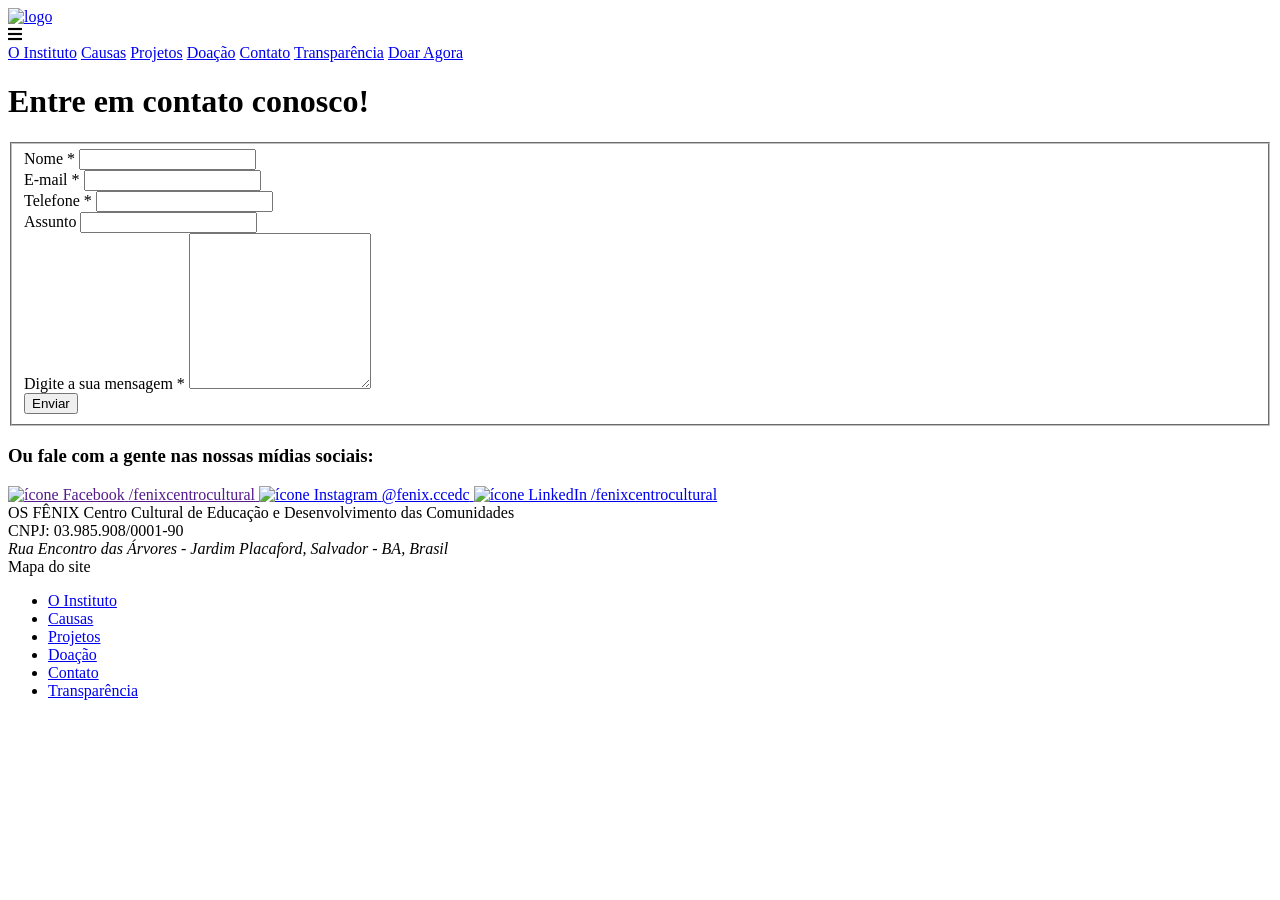
==== contato.html @ a2b57503 "Add files via upload" ====
<!DOCTYPE html>
<html lang="pt-BR">
<head>
    <meta charset="utf-8">
    <meta http-equiv="X-UA-Compatible" content="IE=edge">
    <meta name="viewport" content="width=device-width, initial-scale=1.0">
    <link rel="stylesheet" href="assets/css/contato.1e13ffdb.css">
    <link rel="stylesheet" href="assets/css/contato.9adb14ba.css">
    <link rel="stylesheet" href="assets/css/contato.e5e6963a.css">
    <link rel="stylesheet" href="assets/css/contato.14044068.css">
    <link rel="stylesheet" href="assets/css/custom.css">
    <link rel="stylesheet" href="https://cdnjs.cloudflare.com/ajax/libs/font-awesome/5.13.0/css/all.min.css">
    <link rel="preconnect" href="https://fonts.googleapis.com">
    <link rel="preconnect" href="https://fonts.gstatic.com" crossorigin>
    <link href="https://fonts.googleapis.com/css2?family=PT+Sans&display=swap" rel="stylesheet">
    <link rel="icon" type="image/x-icon" href="assets/img/favicon.405cd09d.ico">
    <title>Fênix - Contato</title>
</head>
<body>
    <div class="wrapper">
        <header class="header">
            <div class="logo">
                <a href="index.html">
                    <img width="200px" height="auto" class="logo-img" src="assets/img/white-logo.a195d627.png" alt="logo">
                </a>
            </div>
            <label id="hamburguer" for="toggle"><i class="fa-bars fas"></i></label>
            <nav class="nav">
                <a href="index.html#instituto" class="nav_item">O Instituto</a>
                <a href="index.html#causas" class="nav_item">Causas</a>
                <a href="projetos.html" class="nav_item">Projetos</a>
                <a href="doacao.html" class="nav_item">Doação</a>
                <a href="contato.html" class="nav_item">Contato</a>
                <a href="transparencia.html" class="nav_item">Transparência</a>
                <a href="doacao.html" class="btn-donate-header">Doar Agora</a>
            </nav>
        </header>
        <div class="main-footer-container">
            <main class="main">
                <h1 class="contact__title">Entre em contato conosco!</h1>
                <form class="contact_form" action="https://formsubmit.co/f207592b0804c199686b032ef77fea7c" method="post">
                    <fieldset class="contact_form_group">
                        <div class="contact_form_field">
                            <label class="contact_label" for="nome">Nome <span class="red">*</span></label>
                            <input class="contact__input" type="text" id="nome" name="nome" required>
                        </div>
                        <div class="contact_form_field">
                            <label class="contact_label" for="email">E-mail <span class="red">*</span></label>
                            <input class="contact__input" type="email" id="email" name="email" required>
                        </div>
                        <div class="contact_form_field">
                            <label class="contact_label" for="tel">Telefone <span class="red">*</span></label>
                            <input class="contact__input" type="tel" id="tel" name="tel" maxlength="15" pattern="\(\d{2}\)\s*\d{4,5}-\d{4,5}" required>
                        </div>
                        <div class="contact_form_field">
                            <label class="contact_label" for="assunto">Assunto</label>
                            <input class="contact__input" type="text" id="assunto" name="assunto">
                        </div>
                        <div class="contact_form_field">
                            <label class="contact_label" for="mensagem">Digite a sua mensagem <span class="red">*</span></label>
                            <textarea class="contact__textarea" name="mensagem" id="mensagem" rows="10" required></textarea>
                        </div>
                        <input type="hidden" name="_next" value="https://www.fenixcentrocultural.org.br/enviado">
                        <button class="contact_form_submit" type="submit">Enviar</button>
                    </fieldset>
                </form>
                <section class="contact_social_media_section">
                    <h3 class="contact_social_media_title">Ou fale com a gente nas nossas mídias sociais:</h3>
                    <div class="contact_social_media_container">
                        <a class="contact_social_media_link" href="" target="_blank">
                            <img class="contact_social_media_img facebook" src="assets/img/Facebook.16cd5753.svg" alt="ícone Facebook">
                            <span>/fenixcentrocultural</span>
                        </a>
                        <a class="contact_social_media_link" href="https://www.instagram.com/fenix.ccedc/" target="_blank">
                            <img class="contact_social_media_img instagram" src="assets/img/instagram (1).8b599b21.svg" alt="ícone Instagram">
                            <span>@fenix.ccedc</span>
                        </a>
                        <a class="contact_social_media_link" href="https://www.linkedin.com/company/fenixcentrocultural/" target="_blank">
                            <img class="contact_social_media_img linkedin" src="assets/img/Linkedin.f9a4b485.svg" alt="ícone LinkedIn">
                            <span>/fenixcentrocultural</span>
                        </a>
                    </div>
                </section>
            </main>
            <footer class="footer">
                <div class="footer__left-box">
                    <span class="footer__left-box__title">OS FÊNIX</span>
                    <span class="footer__left-box__subtitle">Centro Cultural de Educação e Desenvolvimento das Comunidades </span>
                </div>
                <div class="footer__center-box">
                    <span class="footer__center-box__cnpj">CNPJ: 03.985.908/0001-90</span>
                    <address class="footer__center-box__endereco">Rua Encontro das Árvores - Jardim Placaford, Salvador - BA, Brasil</address>
                </div>
                <div class="footer__right-box">
                    <span class="footer__right-box__title">Mapa do site</span>
                    <ul class="footer__right-box__grid">
                        <li><a class="footer__right-box__grid__item" href="index.html#instituto">O Instituto</a></li>
                        <li><a class="footer__right-box__grid__item" href="index.html#causas">Causas</a></li>
                        <li><a class="footer__right-box__grid__item" href="projetos.html">Projetos</a></li>
                        <li><a class="footer__right-box__grid__item" href="doacao.html">Doação</a></li>
                        <li><a class="footer__right-box__grid__item" href="contato.html">Contato</a></li>
                        <li><a class="footer__right-box__grid__item" href="transparencia.html">Transparência</a></li>
                    </ul>
                </div>
            </footer>
        </div>
    </div>
    <script src="https://cdnjs.cloudflare.com/ajax/libs/jquery/3.6.0/jquery.min.js"></script>
    <script src="https://cdnjs.cloudflare.com/ajax/libs/OwlCarousel2/2.3.4/owl.carousel.min.js"></script>
    <script src="https://unpkg.com/aos@2.3.1/dist/aos.js"></script>
    <script src="assets/js/menu.js"></script>
    <script type="module" src="assets/js/transparencia.48707058.js"></script>
    <script src="assets/js/transparencia.726e8ca3.js" nomodule="" defer></script>
    <script>
        AOS.init();
    </script>
</body>
</html>
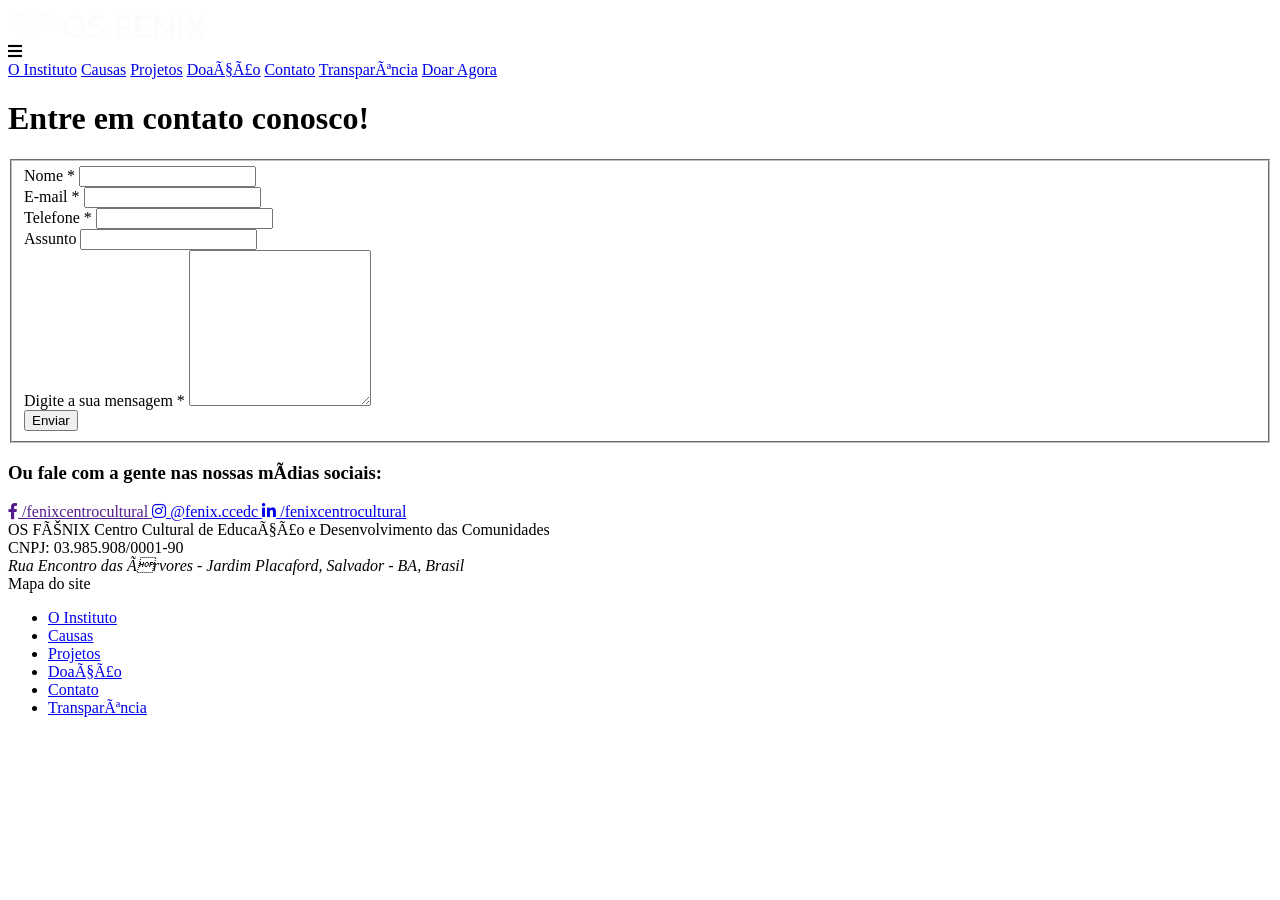
==== commit f7fa9bff: "Add files via upload" ====
--- a/contato.html
+++ b/contato.html
@@ -1,4 +1,4 @@
-<!DOCTYPE html>
+﻿<!DOCTYPE html>
 <html lang="pt-BR">
 <head>
     <meta charset="utf-8">
@@ -13,15 +13,15 @@
     <link rel="preconnect" href="https://fonts.googleapis.com">
     <link rel="preconnect" href="https://fonts.gstatic.com" crossorigin>
     <link href="https://fonts.googleapis.com/css2?family=PT+Sans&display=swap" rel="stylesheet">
-    <link rel="icon" type="image/x-icon" href="assets/img/favicon.405cd09d.ico">
-    <title>Fênix - Contato</title>
+    <link rel="icon" type="image/x-icon" href="[data-uri]">
+    <title>FÃªnix - Contato</title>
 </head>
 <body>
     <div class="wrapper">
         <header class="header">
             <div class="logo">
                 <a href="index.html">
-                    <img width="200px" height="auto" class="logo-img" src="assets/img/white-logo.a195d627.png" alt="logo">
+                    <img width="200px" height="auto" class="logo-img" src="[data-uri]" alt="logo">
                 </a>
             </div>
             <label id="hamburguer" for="toggle"><i class="fa-bars fas"></i></label>
@@ -29,9 +29,9 @@
                 <a href="index.html#instituto" class="nav_item">O Instituto</a>
                 <a href="index.html#causas" class="nav_item">Causas</a>
                 <a href="projetos.html" class="nav_item">Projetos</a>
-                <a href="doacao.html" class="nav_item">Doação</a>
+                <a href="doacao.html" class="nav_item">DoaÃ§Ã£o</a>
                 <a href="contato.html" class="nav_item">Contato</a>
-                <a href="transparencia.html" class="nav_item">Transparência</a>
+                <a href="transparencia.html" class="nav_item">TransparÃªncia</a>
                 <a href="doacao.html" class="btn-donate-header">Doar Agora</a>
             </nav>
         </header>
@@ -65,18 +65,18 @@
                     </fieldset>
                 </form>
                 <section class="contact_social_media_section">
-                    <h3 class="contact_social_media_title">Ou fale com a gente nas nossas mídias sociais:</h3>
+                    <h3 class="contact_social_media_title">Ou fale com a gente nas nossas mÃ­dias sociais:</h3>
                     <div class="contact_social_media_container">
                         <a class="contact_social_media_link" href="" target="_blank">
-                            <img class="contact_social_media_img facebook" src="assets/img/Facebook.16cd5753.svg" alt="ícone Facebook">
+                            <i class="fab fa-facebook-f social-icon facebook"></i>
                             <span>/fenixcentrocultural</span>
                         </a>
                         <a class="contact_social_media_link" href="https://www.instagram.com/fenix.ccedc/" target="_blank">
-                            <img class="contact_social_media_img instagram" src="assets/img/instagram (1).8b599b21.svg" alt="ícone Instagram">
+                            <i class="fab fa-instagram social-icon instagram"></i>
                             <span>@fenix.ccedc</span>
                         </a>
                         <a class="contact_social_media_link" href="https://www.linkedin.com/company/fenixcentrocultural/" target="_blank">
-                            <img class="contact_social_media_img linkedin" src="assets/img/Linkedin.f9a4b485.svg" alt="ícone LinkedIn">
+                            <i class="fab fa-linkedin-in social-icon linkedin"></i>
                             <span>/fenixcentrocultural</span>
                         </a>
                     </div>
@@ -84,12 +84,12 @@
             </main>
             <footer class="footer">
                 <div class="footer__left-box">
-                    <span class="footer__left-box__title">OS FÊNIX</span>
-                    <span class="footer__left-box__subtitle">Centro Cultural de Educação e Desenvolvimento das Comunidades </span>
+                    <span class="footer__left-box__title">OS FÃŠNIX</span>
+                    <span class="footer__left-box__subtitle">Centro Cultural de EducaÃ§Ã£o e Desenvolvimento das Comunidades </span>
                 </div>
                 <div class="footer__center-box">
                     <span class="footer__center-box__cnpj">CNPJ: 03.985.908/0001-90</span>
-                    <address class="footer__center-box__endereco">Rua Encontro das Árvores - Jardim Placaford, Salvador - BA, Brasil</address>
+                    <address class="footer__center-box__endereco">Rua Encontro das Ãrvores - Jardim Placaford, Salvador - BA, Brasil</address>
                 </div>
                 <div class="footer__right-box">
                     <span class="footer__right-box__title">Mapa do site</span>
@@ -97,9 +97,9 @@
                         <li><a class="footer__right-box__grid__item" href="index.html#instituto">O Instituto</a></li>
                         <li><a class="footer__right-box__grid__item" href="index.html#causas">Causas</a></li>
                         <li><a class="footer__right-box__grid__item" href="projetos.html">Projetos</a></li>
-                        <li><a class="footer__right-box__grid__item" href="doacao.html">Doação</a></li>
+                        <li><a class="footer__right-box__grid__item" href="doacao.html">DoaÃ§Ã£o</a></li>
                         <li><a class="footer__right-box__grid__item" href="contato.html">Contato</a></li>
-                        <li><a class="footer__right-box__grid__item" href="transparencia.html">Transparência</a></li>
+                        <li><a class="footer__right-box__grid__item" href="transparencia.html">TransparÃªncia</a></li>
                     </ul>
                 </div>
             </footer>
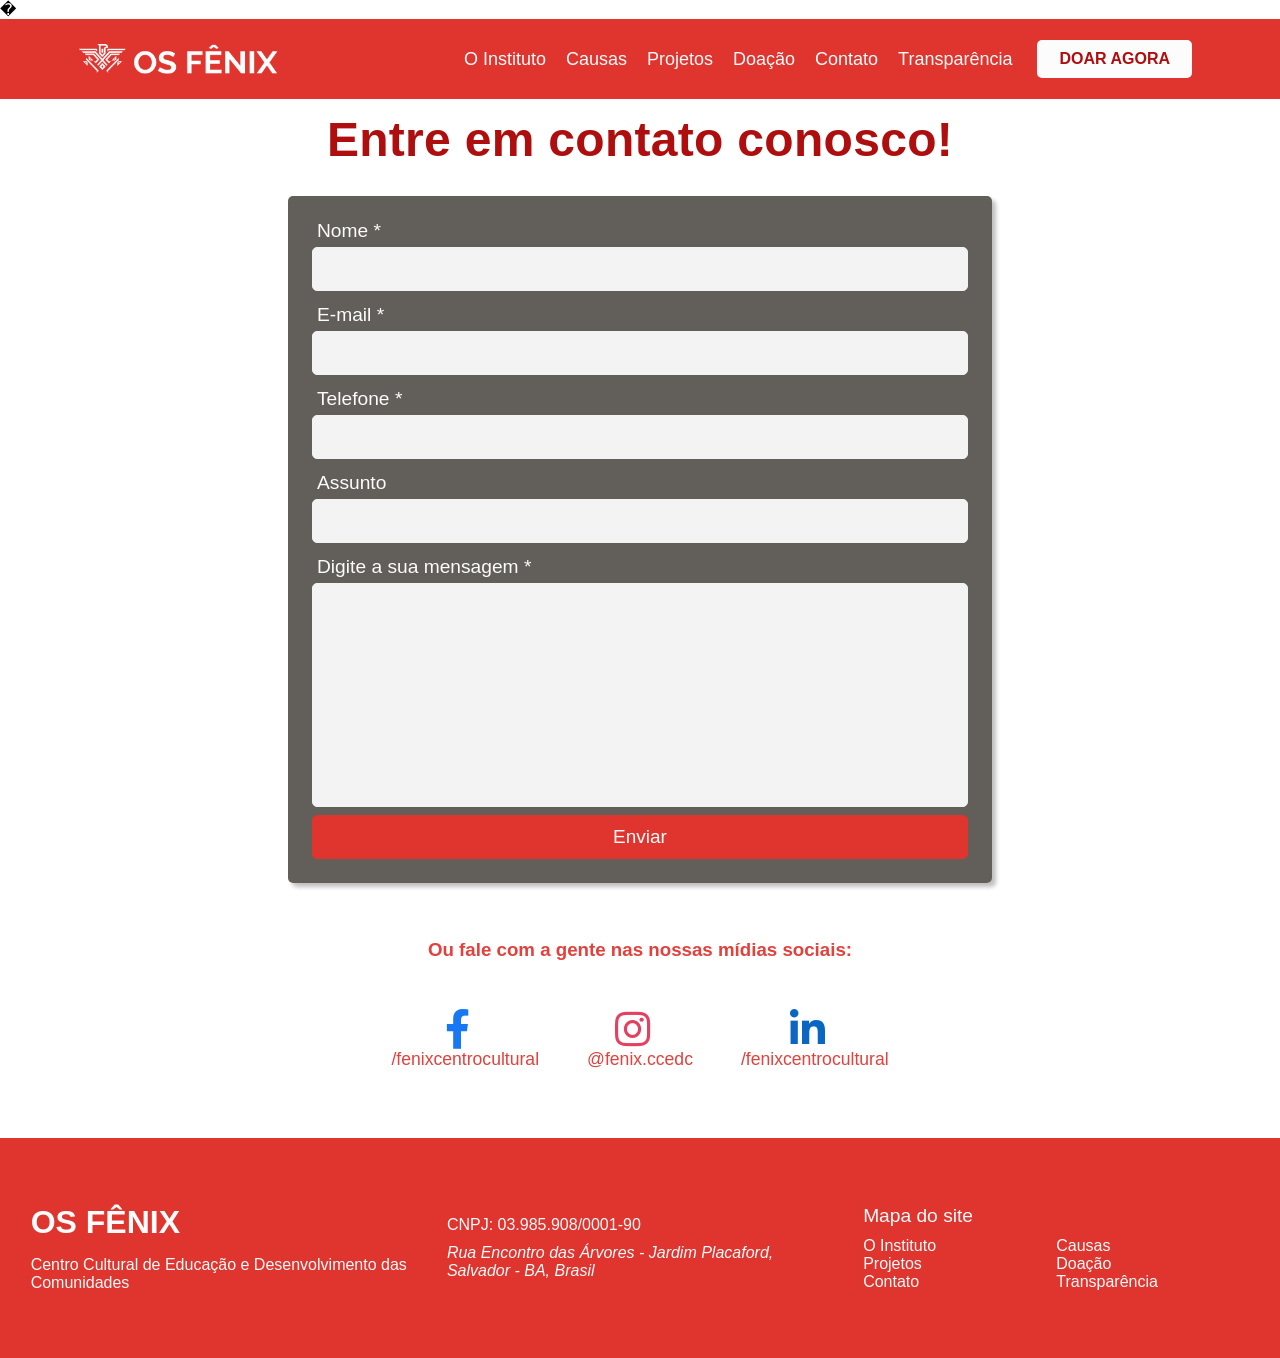
==== commit f2dfbf0e: "Add files via upload" ====
--- a/contato.html
+++ b/contato.html
@@ -1,20 +1,761 @@
-﻿<!DOCTYPE html>
+�<!DOCTYPE html>
 <html lang="pt-BR">
 <head>
     <meta charset="utf-8">
     <meta http-equiv="X-UA-Compatible" content="IE=edge">
     <meta name="viewport" content="width=device-width, initial-scale=1.0">
-    <link rel="stylesheet" href="assets/css/contato.1e13ffdb.css">
-    <link rel="stylesheet" href="assets/css/contato.9adb14ba.css">
-    <link rel="stylesheet" href="assets/css/contato.e5e6963a.css">
-    <link rel="stylesheet" href="assets/css/contato.14044068.css">
-    <link rel="stylesheet" href="assets/css/custom.css">
+    <style>
+*,:after,:before{box-sizing:border-box;margin:0;padding:0;text-decoration:none}body{font-size:100%;list-style-type:none}html{scroll-behavior:smooth}a{text-decoration:none}
+
+
+</style>
+    <style>
+:root{--red:#e0342e;--shadow-red:#e2413c;--white:#fcfcfc;--gray:#f0f0f0;--black:#2e2922;--fs-description:20px;--red-text:#af0e0e;--black-text:#2e2922;--white-text:#fcfcfc;--h1-font:"Oswald",sans-serif;--h2-font:"PT Sans",sans-serif;--h3-font:"PT Sans",sans-serif;--p-font:"PT Sans",sans-serif;--h1-banner:56px;--h1:44px;--h2:33px;--h3:22px;--p:19px;--mobile-h1:30px;--mobile-h2:27px;--mobile-h3:22px;--mobile-p:18px;--h1-line-height:calc(var(--h1)*1.2);--h2-line-height:calc(var(--h2)*1.5);--h3-line-height:calc(var(--h3)*1.5);--p-line-height:calc(var(--p)*1.5);--normal-btn:44px;--large-btn:54px;--extra-large-btn:64px;--border-radius-normal-btn:5px;--border-radius-large-btn:10px;--border-radius-extra-large-btn:15px;--shadow-input:1px 1px 2px var(--gray);--shadow-card:2px 2px 2px var(--gray)}html{scroll-behavior:smooth;scroll-padding:80px}.h1{font-family:var(--h1-font);font-size:var(--h1);line-height:var(--h1-line-height);margin-bottom:32px}.h1,.h1-banner{text-align:center}.h1-banner{font-size:var(--mobile-h1)}.red-text{color:var(--red-text)}.white-text{color:var(--white-text)}.black-text{color:var(--black-text)}.h2{font-family:var(--h2-font);font-size:var(--h2);line-height:var(--h2-line-height)}.h2,.h3{text-align:center}.h3{font-family:var(--h3-font);font-size:var(--h3);line-height:var(--h3-line-height);margin-bottom:6px;margin-top:6px}.p{font-family:var(--p-font);font-size:var(--p);letter-spacing:.2px;line-height:var(--p-line-height);margin-bottom:16px;text-align:start;word-spacing:.1px}.center-text{text-align:center}.wrapper{display:flex;flex-direction:column;height:100vh;position:relative}.header{align-items:center;background-color:var(--red);color:var(--white);display:flex;height:80px;justify-content:flex-start;position:fixed;width:100%;z-index:10}#hamburguer{color:var(--light);margin-right:15px;position:absolute;right:0;top:50%;transform:translateY(-50%)}#hamburguer .fa-bars{cursor:pointer;font-size:2rem}.nav{background-color:var(--red);height:calc(100vh - 80px);left:-100%;margin:0;padding:0;position:fixed;top:80px;transition:.5s;width:100%;z-index:100}.nav-displayed{left:0}.logo{align-items:center;display:flex;font-size:1.5rem;font-weight:500;height:80px;letter-spacing:1px;margin-left:15px;width:200px}.logo a{color:var(--white)}.logo-img{max-width:100%}.nav .nav_item{color:var(--white);cursor:pointer;display:block;font-size:var(--mobile-p);padding:25px 10px;text-align:center;z-index:1}.nav_item:hover{background-color:var(--shadow-red);color:var(--white)}.main-footer-container{display:flex;flex-direction:column;height:calc(100vh - 80px);margin-top:80px;width:100%}.main{flex:1 1 auto;width:100%}.footer{background-color:var(--red);color:var(--white);flex:0 1 auto;flex-direction:column;padding:15px}.footer,.footer__left-box{display:flex;justify-content:center}.footer__left-box{flex-basis:100%;flex-direction:column;padding:45px 15px;position:relative}.footer__left-box__title{font-size:2rem;font-weight:900;margin-bottom:15px}.footer__center-box{border-top:1px solid var(--white);display:flex;flex-basis:33.3%;flex-direction:column;justify-content:center;padding:65px 15px}.footer__center-box__cnpj{margin-bottom:10px}.footer__right-box{border-top:1px solid var(--white);display:flex;flex-basis:33.3%;flex-direction:column;padding:45px 15px}.footer__right-box__title{font-size:1.2rem;margin-bottom:10px}.footer__right-box__grid{display:grid;grid-template-columns:1fr 1fr;list-style-type:none}.footer__right-box__grid__item{color:var(--white);margin-bottom:5px;transition:margin-left .2s}.footer__right-box__grid__item:hover{margin-bottom:5px;margin-left:4px}@media only screen and (min-width:768px){.header{background-color:var(--red);color:var(--white);height:80px;justify-content:space-between;max-height:80px;min-height:80px;padding:0;position:fixed;width:100%}.header,.nav{align-items:center;display:flex}.nav{flex-direction:row;height:auto;justify-content:center;margin-right:1.5rem;position:static;transition:0;width:auto}.logo{margin-left:15px}#hamburguer,#toggle{display:none}.nav_item{border-radius:5px;cursor:pointer;flex:0 0 auto;flex-wrap:nowrap;font-size:var(--mobile-p);list-style-type:none;padding:0 10px;white-space:nowrap}.footer{align-items:center;flex:0 0 220px;flex-direction:row}.footer__left-box{flex-basis:33.3%;padding:15px}.footer__center-box,.footer__right-box{border:none;flex-basis:33.3%;padding:15px}::-webkit-scrollbar{width:10px}::-webkit-scrollbar-track{background:#f1f1f1;border-radius:10px}::-webkit-scrollbar-thumb{background:gray}::-webkit-scrollbar-thumb:hover{background:#555}}
+
+
+</style>
+    <style>
+root{--red:#e0342e;--white:#fcfcfc;--gray:#b3c7ba;--black:#050505}*{font-family:PT Sans,sans-serif}.banner{align-items:center;background-color:var(--gray);display:flex;flex-direction:column;height:calc(100vh - 80px);justify-content:center}.banner .btn-primary{background-color:var(--red);border:1px solid var(--red);border-radius:0;color:var(--white);cursor:pointer;font-size:1.2rem;padding:.5rem 1rem;width:230px}.about{padding:1rem 4rem}.about .about_title{text-align:center}.causes{background-color:var(--gray);padding:1rem 4rem}.causes .causes_title{text-align:center}.indicators{padding:1rem 4rem}.indicators .indicators_title{text-align:center}.contact{background-color:var(--gray);padding:1rem 4rem}.contact .contact_title{text-align:center}
+
+
+</style>
+    <style>
+:root{--red:#e0342e;--shadow-red:#e2413c;--white:#fcfcfc;--gray:#b3c7ba;--black:#2e2922;--fs-description:20px}.contact__title{color:var(--red-text);font-family:var(--h2-font);font-size:var(--mobile-h3);font-weight:600;letter-spacing:.3px;padding:.8rem;text-align:center}.contact_form{align-items:center;display:flex;flex-direction:column;justify-content:center}.contact_form_group{background:rgba(46,41,34,.75);border:none;margin-bottom:1rem;max-width:100%;padding:1rem;width:100%}.contact_form_field{color:var(--white);display:flex;flex-direction:column;justify-content:space-between;margin-bottom:.5rem;max-width:100%}.contact_label{font-size:1.2rem;margin-bottom:5px;margin-left:5px}.contact__input{color:#495057;height:44px;margin-bottom:5px}.contact__input,.contact__textarea{background-color:#f3f3f3;border:1px solid #f3f3f3;border-radius:5px;font-size:1.1rem;max-width:100%;outline:none;padding:.375rem .75rem}.contact__textarea{box-sizing:border-box;resize:none}.contact_form_field_detail{color:var(--gray);font-size:.7rem;margin-left:1.5rem;max-width:100%}.contact_form_submit{background-color:var(--red);border:1px solid var(--red);border-radius:var(--border-radius-normal-btn);color:var(--white);cursor:pointer;font-size:var(--p);height:var(--normal-btn);max-width:100%;width:100%}.contact_form_submit:hover{background-color:var(--white);border:1px solid var(--red);color:var(--red);font-weight:bolder}.contact_social_media_section{align-items:center;color:var(--shadow-red);display:flex;flex-direction:column;padding:1.5rem}.contact_social_media_container{padding:1.5rem}.contact_social_media_link{align-items:center;color:var(--shadow-red);display:flex;flex-direction:column;margin:1.5rem;z-index:0}.contact_social_media_img{filter:drop-shadow(4px 4px 4px #2E2922);max-height:48px;max-width:48px;transition:filter .75s}.instagram:hover{filter:drop-shadow(0 0 8px #e0342e)}.facebook:hover{filter:drop-shadow(0 0 8px #3D5A98)}.linkedin:hover{filter:drop-shadow(0 0 8px #0077B5)}@media only screen and (min-width:390px){.contact__title{font-size:var(--mobile-h1)}}@media only screen and (min-width:600px){.contact_form_group{border-radius:var(--border-radius-large-btn);box-shadow:4px 4px 4px rgba(0,0,0,.25);width:95%}}@media only screen and (min-width:768px){.contact_form{margin:1rem 0}.contact_form_group{background:rgba(46,41,34,.75);border-color:var(--black);border-radius:5px;max-width:780px;padding:1.5rem;width:90%}.contact__title{font-size:3rem}.contact_social_media_container{display:flex;flex-direction:row;justify-content:center;padding:1.5rem}}@media only screen and (min-width:992px){.list{width:80%}.list-item_icon{margin-right:5px}}@media only screen and (min-width:1200px){.contact_form_group{padding:1.5rem;width:55%}}
+
+
+</style>
+    <style>
+/* Custom Styles for Fenix Clone */
+
+.wrapper {
+    min-height: 100vh !important;
+    height: auto !important; /* Garante que o wrapper cresça com o conteúdo e o rodapé não suba */
+}
+
+.header {
+    display: flex;
+    justify-content: space-between;
+    align-items: center;
+    padding: 0 5%;
+    position: relative !important; /* Mudado de fixed para relative para não cobrir conteúdo */
+    z-index: 100;
+}
+
+@media (min-width: 768px) {
+    .main-footer-container {
+        margin-top: 0 !important; /* Remove o espaço extra no desktop já que o header não é mais fixo */
+    }
+}
+
+.btn-donate-header {
+    background-color: var(--white);
+    color: var(--red-text);
+    padding: 8px 20px;
+    border-radius: 5px;
+    font-family: var(--h1-font);
+    font-weight: bold;
+    text-transform: uppercase;
+    text-decoration: none;
+    transition: all 0.3s ease;
+    margin-left: 15px;
+    border: 2px solid transparent;
+}
+
+.btn-donate-header:hover {
+    background-color: var(--red-text);
+    color: var(--white);
+    border-color: var(--white);
+}
+
+/* Modal or Quick Donation Section style */
+.quick-donation-section {
+    background-color: var(--white);
+    padding: 4rem 1rem;
+    text-align: center;
+    border-top: 5px solid var(--red);
+}
+
+.donation-grid {
+    display: grid;
+    grid-template-columns: repeat(auto-fit, minmax(300px, 1fr));
+    gap: 2rem;
+    max-width: 1200px;
+    margin: 2rem auto;
+    padding: 0 1rem;
+}
+
+.donation-card {
+    background: var(--white);
+    padding: 2rem;
+    border-radius: 15px;
+    box-shadow: 0 10px 30px rgba(0,0,0,0.1);
+    transition: transform 0.3s ease;
+    border: 1px solid var(--gray);
+}
+
+.donation-card:hover {
+    transform: translateY(-10px);
+}
+
+.pix-box {
+    background: var(--gray);
+    padding: 1rem;
+    border-radius: 10px;
+    margin: 1rem 0;
+    font-weight: bold;
+    color: var(--red-text);
+    font-size: 1.2rem;
+    cursor: pointer;
+    position: relative;
+}
+
+.pix-box::after {
+    content: 'Clique para copiar';
+    position: absolute;
+    bottom: -20px;
+    left: 50%;
+    transform: translateX(-50%);
+    font-size: 0.7rem;
+    opacity: 0;
+    transition: opacity 0.3s;
+}
+
+.pix-box:hover::after {
+    opacity: 1;
+}
+
+.donation-card i {
+    font-size: 3rem;
+    color: var(--red);
+    margin-bottom: 1rem;
+}
+
+/* Pix QR Code & Copy Button Styles */
+.pix-qr-wrapper {
+    background: #fff;
+    padding: 15px;
+    border-radius: 12px;
+    box-shadow: 0 4px 15px rgba(0,0,0,0.05);
+    margin: 1.5rem auto;
+    width: fit-content;
+    border: 1px solid #eee;
+}
+
+.pix-qr-img {
+    width: 200px;
+    height: 200px;
+    display: block;
+    object-fit: contain;
+    margin: 0 auto;
+    border-radius: 8px;
+}
+
+.pix-copy-container {
+    display: flex;
+    flex-direction: column;
+    gap: 15px;
+    margin-top: 1.5rem;
+    background: #f8f9fa;
+    padding: 15px;
+    border-radius: 10px;
+    border: 1px solid #dee2e6;
+    align-items: center;
+}
+
+.pix-key-display {
+    font-family: 'Consolas', 'Monaco', monospace;
+    font-size: 0.8rem;
+    color: #444;
+    word-break: break-all;
+    background: #eee;
+    padding: 10px;
+    border-radius: 6px;
+    border: 1px solid #ccc;
+    box-shadow: inset 0 1px 3px rgba(0,0,0,0.1);
+    text-align: left;
+}
+
+.pix-copy-btn {
+    background: var(--red);
+    color: #fff !important;
+    border: none;
+    padding: 6px 15px;
+    border-radius: 50px;
+    font-weight: bold;
+    cursor: pointer;
+    display: inline-flex;
+    align-items: center;
+    justify-content: center;
+    gap: 6px;
+    transition: all 0.3s cubic-bezier(0.175, 0.885, 0.32, 1.275);
+    width: auto;
+    margin: 0 auto;
+    font-size: 0.8rem;
+    box-shadow: 0 2px 8px rgba(224, 52, 46, 0.2);
+}
+
+.pix-copy-btn i {
+    font-size: 0.8rem !important;
+    color: #fff !important;
+    margin: 0 !important;
+}
+
+.pix-copy-btn:hover {
+    background: var(--shadow-red);
+    transform: translateY(-3px) scale(1.05);
+    box-shadow: 0 6px 15px rgba(224, 52, 46, 0.4);
+}
+
+.pix-copy-btn:active {
+    transform: translateY(0);
+}
+
+.copy-feedback {
+    margin-top: 10px;
+    color: #28a745;
+    font-weight: bold;
+    font-size: 0.9rem;
+    opacity: 0;
+    transition: opacity 0.3s ease;
+}
+
+.copy-feedback.show {
+    opacity: 1;
+}
+
+@media (max-width: 768px) {
+    .btn-donate-header {
+        margin: 10px 0;
+        display: block;
+        text-align: center;
+    }
+}
+
+/* New Donation Form Styles */
+.donation-page-hero {
+    background: #ffffff; 
+    min-height: 80vh;
+    display: flex;
+    justify-content: center;
+    align-items: center; /* Centralizado verticalmente */
+    padding: 60px 1rem; 
+}
+
+@media (min-width: 768px) {
+    .donation-page-hero {
+        padding-bottom: 100px; /* Reduzido o padding excessivo */
+    }
+}
+
+.center-text {
+    text-align: center;
+    margin-bottom: 1.2rem;
+    display: block;
+    color: #666;
+    line-height: 1.4;
+}
+
+
+
+
+
+
+
+.donation-form-container {
+    background: white;
+    width: 95%;
+    max-width: 430px; /* Aumentado para mobile conforme solicitado */
+    border-radius: 10px;
+    overflow: hidden;
+    box-shadow: 0 10px 30px rgba(0,0,0,0.1);
+    border: 1px solid #eee;
+    margin: 0 auto;
+}
+
+.donation-form-header {
+    border-bottom: 3px solid #e1e8ed;
+    padding: 1.5rem; /* Increased padding */
+    text-align: center;
+}
+
+.donation-form-header h2 {
+    font-size: 1.5rem;
+    color: #2e2922;
+    margin: 0;
+}
+
+@media (min-width: 768px) {
+    .donation-form-container {
+        max-width: 700px !important; /* Aumentado para suportar os passos maiores (bancos/pix) */
+        width: auto !important;
+        min-width: 330px;
+    }
+    .donation-form-body {
+        max-width: 330px; /* Largura padrão para os passos iniciais */
+        margin: 0 auto;
+    }
+    .donation-form-body {
+        padding: 1.2rem 1.5rem 1.5rem; 
+    }
+    .donation-form-header {
+        padding: 0.8rem; 
+    }
+    .donation-form-header h2 {
+        font-size: 1.1rem; 
+    }
+    .btn-submit-donation {
+        padding: 10px 20px !important;
+        font-size: 0.9rem !important;
+        width: auto !important;
+        margin: 1rem auto !important;
+        display: block !important;
+    }
+    
+    /* Redução de 40% específica para os elementos do Pix no Desktop */
+    .pix-desktop-row {
+        flex-direction: row !important;
+        justify-content: center !important;
+        align-items: center !important;
+        width: 100% !important;
+    }
+    
+    #step-5 {
+        max-width: 550px !important; /* Aumentado apenas para o passo do Pix no Desktop para caber lado a lado */
+    }
+
+    #step-5 .pix-qr-img {
+        width: 110px !important; /* Reduzido de 180px - aproximadamente 40% menor */
+        height: 110px !important;
+    }
+    #step-5 .pix-key-display {
+        font-size: 0.65rem !important; 
+        padding: 5px !important;
+    }
+    #step-5 .pix-copy-btn {
+        padding: 6px 12px !important;
+        font-size: 0.7rem !important;
+    }
+    
+    /* Proporção para o botão Finalizar no Desktop */
+    #step-5 .btn-submit-donation, #step-4 .btn-submit-donation {
+        padding: 10px 20px !important;
+        font-size: 0.85rem !important;
+        width: auto !important;
+        margin: 1rem auto 0 !important;
+    }
+
+    /* Redução de 30% para Depósito Bancário no Desktop */
+    #step-4 {
+        max-width: 680px !important; /* Espaço para os 4 bancos */
+    }
+    #step-4 .bank-list {
+        grid-template-columns: repeat(4, 1fr) !important;
+        gap: 10px !important;
+        display: grid !important;
+    }
+    #step-4 .bank-item {
+        padding: 5px !important;
+        gap: 2px !important;
+        min-width: 140px; /* Garante que o conteúdo não quebre de forma feia */
+    }
+    #step-4 .bank-icon {
+        font-size: 1.1rem !important;
+    }
+    #step-4 .bank-details {
+        font-size: 0.7rem !important;
+    }
+    #step-4 .bank-details strong {
+        font-size: 0.75rem !important;
+    }
+    #step-4 h3 {
+        font-size: 0.9rem !important;
+        margin-bottom: 1rem !important;
+    }
+
+    /* Redução de 20% adicional para detalhes do banco no Desktop */
+    #step-4-detail .bank-detail-card {
+        padding: 10px !important;
+        margin-bottom: 0.8rem !important;
+    }
+    #step-4-detail .bank-detail-card i {
+        font-size: 1.4rem !important; /* Reduzido novamente */
+    }
+    #step-4-detail #bank-detail-name {
+        font-size: 0.85rem !important; /* Reduzido novamente */
+    }
+    #step-4-detail #bank-detail-info {
+        font-size: 0.7rem !important; /* Reduzido novamente */
+    }
+}
+
+.donation-form-body p {
+    color: #666;
+    margin-bottom: 1.5rem;
+}
+
+.donation-label-row {
+    display: flex;
+    justify-content: space-between;
+    align-items: center;
+    margin-bottom: 1rem;
+}
+
+.donation-label-row label {
+    font-weight: bold;
+    color: #333;
+}
+
+.currency-badge {
+    background: #e1e8ed;
+    padding: 5px 15px;
+    border-radius: 5px;
+    font-size: 0.9rem;
+    color: #555;
+    border: 1px solid #ccc;
+}
+
+.donation-presets-grid {
+    display: flex;
+    justify-content: center;
+    flex-wrap: wrap;
+    gap: 15px;
+    margin: 1.5rem 0;
+}
+
+/* Media query removida pois agora usamos flexbox centrado */
+
+
+.preset-btn {
+    background: white;
+    border: 1px solid #ccc;
+    padding: 15px 10px;
+    border-radius: 8px;
+    font-size: 1rem;
+    font-weight: bold;
+    cursor: pointer;
+    transition: all 0.2s;
+    display: flex;
+    flex-direction: column;
+    align-items: center;
+    justify-content: center;
+    gap: 10px;
+    min-height: 120px; /* Aumentado para acomodar ícones maiores */
+    width: 130px; /* Largura fixa para manter centralizado e simétrico */
+}
+
+.preset-btn i {
+    font-size: 2.2rem; /* Ícones significativamente maiores */
+    color: var(--red);
+    margin-bottom: 5px;
+}
+
+.preset-btn:hover {
+    border-color: var(--red);
+    color: var(--red);
+}
+
+.preset-btn.active {
+    background: var(--red);
+    color: white;
+    border-color: var(--red);
+}
+
+.preset-btn.active i {
+    color: white;
+}
+
+/* Aumentando elementos no Mobile conforme solicitado */
+@media (max-width: 767px) {
+    .donation-form-header h2 {
+        font-size: 1.6rem !important;
+    }
+    .donation-form-body p.center-text {
+        font-size: 1.1rem !important;
+        margin-bottom: 2rem !important;
+    }
+    .preset-btn {
+        width: 145px !important;
+        min-height: 140px !important;
+        font-size: 1.1rem !important;
+    }
+    .preset-btn i {
+        font-size: 2.8rem !important;
+    }
+
+    /* Aumentando elementos do Pix no Mobile conforme solicitado */
+    #step-5 h3 {
+        font-size: 1.3rem !important;
+    }
+    #step-5 .pix-qr-img {
+        width: 220px !important; /* Aumentado de 180px */
+        height: 220px !important;
+    }
+    #step-5 .pix-key-display {
+        font-size: 0.9rem !important;
+        padding: 12px !important;
+    }
+    #step-5 .pix-copy-btn {
+        padding: 12px 20px !important;
+        font-size: 1rem !important;
+    }
+}
+
+.custom-amount-input {
+    width: 100%;
+    padding: 15px;
+    border: 1px solid #ccc;
+    border-radius: 5px;
+    margin-bottom: 1rem; /* Reduced from 1.5rem */
+    font-size: 1rem;
+    color: #333;
+    transition: border-color 0.3s;
+}
+
+.custom-amount-input:focus {
+    outline: none;
+    border-color: var(--red);
+    box-shadow: 0 0 5px rgba(224, 52, 46, 0.2);
+}
+
+.btn-submit-donation {
+    width: 100%;
+    background: var(--red);
+    color: white;
+    padding: 18px;
+    border-radius: 5px;
+    font-family: var(--h1-font);
+    text-transform: uppercase;
+    letter-spacing: 1px;
+    font-size: 1.2rem;
+    font-weight: bold;
+    border: none;
+    cursor: pointer;
+    display: flex;
+    justify-content: center;
+    align-items: center;
+    gap: 10px;
+    transition: all 0.3s;
+    box-shadow: 0 4px 15px rgba(224, 52, 46, 0.3);
+}
+
+.btn-submit-donation:hover {
+    background: var(--shadow-red);
+    transform: translateY(-2px);
+    box-shadow: 0 6px 20px rgba(224, 52, 46, 0.4);
+}
+
+.donation-footer-note {
+    text-align: center;
+    margin-top: 1.5rem;
+    color: #666;
+    font-size: 0.9rem;
+}
+
+.donation-footer-note i {
+    color: #d32f2f;
+    margin-right: 5px;
+}
+
+/* Bank Info Styles */
+.bank-list {
+    display: grid;
+    grid-template-columns: 1fr;
+    gap: 20px; /* Increased gap for better spacing */
+    margin-bottom: 2rem; /* Clear separation from Finalize button */
+}
+
+@media (min-width: 480px) {
+    .bank-list {
+        grid-template-columns: 1fr 1fr;
+    }
+    /* Centralize last item if it's the only one in its row */
+    .bank-item:last-child:nth-child(odd) {
+        grid-column: 1 / span 2;
+        max-width: 215px;
+        justify-self: center;
+        width: 100%;
+    }
+}
+
+
+.bank-item {
+    display: flex;
+    flex-direction: column;
+    align-items: center;
+    gap: 5px; /* Reduced gap */
+    padding: 8px; /* Reduced padding to make it smaller */
+    border-radius: 8px;
+    transition: background 0.2s;
+    text-align: center;
+    border: 1px solid #f0f0f0;
+    background: #fafafa;
+}
+
+
+.bank-item:hover {
+    background: #f5f5f5;
+    border-color: var(--red);
+}
+
+.bank-item i.bank-icon {
+    font-size: 1.5rem;
+    color: var(--red);
+    margin-bottom: 5px;
+}
+
+.bank-details {
+    color: #555;
+    line-height: 1.1; /* Even more compact */
+    font-size: 0.85rem; /* Smaller font */
+}
+
+.bank-details strong {
+    color: #222;
+    font-size: 0.9rem; /* Smaller font */
+    display: block;
+    margin-bottom: 2px;
+    text-transform: uppercase;
+    letter-spacing: 0.5px;
+}
+
+/* --- General Responsiveness Fixes --- */
+
+/* Hamburguer Menu Logic for Mobile */
+#hamburguer {
+    display: none;
+    cursor: pointer;
+    font-size: 2rem;
+    color: white;
+    z-index: 2000;
+}
+
+@media (max-width: 768px) {
+    #hamburguer {
+        display: block;
+    }
+    
+    .nav {
+        display: none; /* Fallback if nav-displayed is not used */
+        flex-direction: column;
+        background: var(--red);
+        position: fixed;
+        top: 80px;
+        left: 0;
+        width: 100%;
+        height: auto;
+        padding: 20px;
+        box-shadow: 0 4px 10px rgba(0,0,0,0.2);
+    }
+    
+    /* Using the existing nav-displayed class from the project */
+    .nav.nav-displayed {
+        display: flex;
+        left: 0;
+    }
+    
+    .nav_item {
+        padding: 15px;
+        font-size: 1.2rem;
+        border-bottom: 1px solid rgba(255,255,255,0.1);
+    }
+    
+    .btn-donate-header {
+        margin: 20px 0 0;
+        width: 100%;
+        display: block;
+    }
+}
+
+/* Values Container - Responsive Grid */
+.values-container {
+    display: grid !important;
+    grid-template-columns: repeat(auto-fit, minmax(280px, 1fr)) !important;
+    gap: 20px !important;
+    padding: 2rem 0 !important;
+}
+
+/* Fix for icons disappearing on mobile (overriding index.0402388a.css) */
+.values-container .value-icon {
+    display: block !important;
+    font-size: 3.5rem;
+    color: var(--red);
+    margin: 15px auto;
+    transition: transform 0.3s ease;
+}
+
+.value-card:hover .value-icon {
+    transform: scale(1.1);
+}
+
+/* Social Icons Styling */
+.social-icon {
+    font-size: 2.5rem;
+    margin-right: 15px;
+    transition: all 0.3s ease;
+}
+
+.social-icon.facebook { color: #1877f2; }
+.social-icon.instagram { color: #e4405f; }
+.social-icon.linkedin { color: #0a66c2; }
+
+.contact_social_media_link:hover .social-icon {
+    transform: scale(1.2) rotate(5deg);
+    filter: drop-shadow(0 0 8px rgba(0,0,0,0.2));
+}
+
+.contact_social_media_link {
+    display: flex;
+    align-items: center;
+    text-decoration: none;
+    color: inherit;
+    margin-bottom: 20px;
+    font-size: 1.1rem;
+    transition: color 0.3s;
+}
+
+.contact_social_media_link:hover {
+    color: var(--red-text);
+}
+@media only screen and (min-width: 600px) {
+    .values-container img {
+        display: none !important;
+    }
+    .values-container .value-icon {
+        display: block !important;
+    }
+}
+
+/* Cause Cards Grid Fix */
+.cause-card__container {
+    display: grid !important;
+    grid-template-columns: repeat(auto-fit, minmax(280px, 1fr)) !important;
+    gap: 20px !important;
+    padding: 2rem 0 !important;
+}
+
+/* Banner Title Responsive Font */
+@media (max-width: 768px) {
+    .h1-banner {
+        font-size: 1.8rem !important;
+        padding: 0 10px;
+        width: 100% !important;
+    }
+    
+    .h1 {
+        font-size: 2rem !important;
+    }
+}
+
+
+
+
+</style>
     <link rel="stylesheet" href="https://cdnjs.cloudflare.com/ajax/libs/font-awesome/5.13.0/css/all.min.css">
     <link rel="preconnect" href="https://fonts.googleapis.com">
     <link rel="preconnect" href="https://fonts.gstatic.com" crossorigin>
     <link href="https://fonts.googleapis.com/css2?family=PT+Sans&display=swap" rel="stylesheet">
     <link rel="icon" type="image/x-icon" href="[data-uri]">
-    <title>FÃªnix - Contato</title>
+    <title>Fênix - Contato</title>
 </head>
 <body>
     <div class="wrapper">
@@ -29,9 +770,9 @@
                 <a href="index.html#instituto" class="nav_item">O Instituto</a>
                 <a href="index.html#causas" class="nav_item">Causas</a>
                 <a href="projetos.html" class="nav_item">Projetos</a>
-                <a href="doacao.html" class="nav_item">DoaÃ§Ã£o</a>
+                <a href="doacao.html" class="nav_item">Doação</a>
                 <a href="contato.html" class="nav_item">Contato</a>
-                <a href="transparencia.html" class="nav_item">TransparÃªncia</a>
+                <a href="transparencia.html" class="nav_item">Transparência</a>
                 <a href="doacao.html" class="btn-donate-header">Doar Agora</a>
             </nav>
         </header>
@@ -65,7 +806,7 @@
                     </fieldset>
                 </form>
                 <section class="contact_social_media_section">
-                    <h3 class="contact_social_media_title">Ou fale com a gente nas nossas mÃ­dias sociais:</h3>
+                    <h3 class="contact_social_media_title">Ou fale com a gente nas nossas mídias sociais:</h3>
                     <div class="contact_social_media_container">
                         <a class="contact_social_media_link" href="" target="_blank">
                             <i class="fab fa-facebook-f social-icon facebook"></i>
@@ -84,12 +825,12 @@
             </main>
             <footer class="footer">
                 <div class="footer__left-box">
-                    <span class="footer__left-box__title">OS FÃŠNIX</span>
-                    <span class="footer__left-box__subtitle">Centro Cultural de EducaÃ§Ã£o e Desenvolvimento das Comunidades </span>
+                    <span class="footer__left-box__title">OS FÊNIX</span>
+                    <span class="footer__left-box__subtitle">Centro Cultural de Educação e Desenvolvimento das Comunidades </span>
                 </div>
                 <div class="footer__center-box">
                     <span class="footer__center-box__cnpj">CNPJ: 03.985.908/0001-90</span>
-                    <address class="footer__center-box__endereco">Rua Encontro das Ãrvores - Jardim Placaford, Salvador - BA, Brasil</address>
+                    <address class="footer__center-box__endereco">Rua Encontro das Árvores - Jardim Placaford, Salvador - BA, Brasil</address>
                 </div>
                 <div class="footer__right-box">
                     <span class="footer__right-box__title">Mapa do site</span>
@@ -97,9 +838,9 @@
                         <li><a class="footer__right-box__grid__item" href="index.html#instituto">O Instituto</a></li>
                         <li><a class="footer__right-box__grid__item" href="index.html#causas">Causas</a></li>
                         <li><a class="footer__right-box__grid__item" href="projetos.html">Projetos</a></li>
-                        <li><a class="footer__right-box__grid__item" href="doacao.html">DoaÃ§Ã£o</a></li>
+                        <li><a class="footer__right-box__grid__item" href="doacao.html">Doação</a></li>
                         <li><a class="footer__right-box__grid__item" href="contato.html">Contato</a></li>
-                        <li><a class="footer__right-box__grid__item" href="transparencia.html">TransparÃªncia</a></li>
+                        <li><a class="footer__right-box__grid__item" href="transparencia.html">Transparência</a></li>
                     </ul>
                 </div>
             </footer>
@@ -108,11 +849,41 @@
     <script src="https://cdnjs.cloudflare.com/ajax/libs/jquery/3.6.0/jquery.min.js"></script>
     <script src="https://cdnjs.cloudflare.com/ajax/libs/OwlCarousel2/2.3.4/owl.carousel.min.js"></script>
     <script src="https://unpkg.com/aos@2.3.1/dist/aos.js"></script>
-    <script src="assets/js/menu.js"></script>
-    <script type="module" src="assets/js/transparencia.48707058.js"></script>
-    <script src="assets/js/transparencia.726e8ca3.js" nomodule="" defer></script>
+    <script>
+// Mobile Menu Toggle Logic
+document.addEventListener('DOMContentLoaded', function() {
+    const hamburguer = document.getElementById('hamburguer');
+    const nav = document.querySelector('.nav');
+
+    if (hamburguer && nav) {
+        hamburguer.addEventListener('click', function() {
+            nav.classList.toggle('nav-displayed');
+        });
+
+        // Close menu when clicking a link
+        const navLinks = document.querySelectorAll('.nav_item');
+        navLinks.forEach(link => {
+            link.addEventListener('click', function() {
+                nav.classList.remove('nav-displayed');
+            });
+        });
+    }
+});
+
+</script>
+    <script>
+AOS.init();let e=document.getElementById("hamburguer");console.log("hamburguer",e);let t=document.querySelector("nav"),n=Array.from(document.querySelectorAll(".nav_item"));n.push(e),console.log(t),console.log(n),n.forEach((e=>{e.addEventListener("click",(e=>{t.classList.contains("nav-displayed")?t.classList.remove("nav-displayed"):t.classList.add("nav-displayed")}))}));let l=document.getElementById("sent_back_btn");l&&l.addEventListener("click",(e=>{window.location.assign("./index.html")}));var filename=location.pathname.split("/").pop(); if(filename === "index.html" || filename === "") $(document).ready((function(){$(".owl-carousel").owlCarousel({center:!0,loop:!0,responsive:{0:{items:1,nav:!0},480:{items:2,nav:!0},768:{items:3,nav:!0}}})}));const o=document.getElementById("tel");o.addEventListener("keydown",(e=>s(e.target.value))),o.addEventListener("input",(e=>s(e.target.value)));const s=e=>{e=(e=(e=e.replace(/\D/g,"")).replace(/^(\d{2})(\d)/g,"($1) $2")).replace(/(\d)(\d{4})$/,"$1-$2"),o.value=e};
+
+
+</script>
+    <script>
+!function(){"use strict";AOS.init();var e=document.getElementById("hamburguer");console.log("hamburguer",e);var n=document.querySelector("nav"),t=Array.from(document.querySelectorAll(".nav_item"));t.push(e),console.log(n),console.log(t),t.forEach((function(e){e.addEventListener("click",(function(e){n.classList.contains("nav-displayed")?n.classList.remove("nav-displayed"):n.classList.add("nav-displayed")}))}));var a=document.getElementById("sent_back_btn");a&&a.addEventListener("click",(function(e){window.location.assign("./index.html")}));var filename=location.pathname.split("/").pop(); if(filename === "index.html" || filename === "") $(document).ready((function(){$(".owl-carousel").owlCarousel({center:!0,loop:!0,responsive:{0:{items:1,nav:!0},480:{items:2,nav:!0},768:{items:3,nav:!0}}})}));var l=document.getElementById("tel");l.addEventListener("keydown",(function(e){return c(e.target.value)})),l.addEventListener("input",(function(e){return c(e.target.value)}));var c=function(e){e=(e=(e=e.replace(/\D/g,"")).replace(/^(\d{2})(\d)/g,"($1) $2")).replace(/(\d)(\d{4})$/,"$1-$2"),l.value=e}}();
+
+
+</script>
     <script>
         AOS.init();
     </script>
 </body>
 </html>
+
